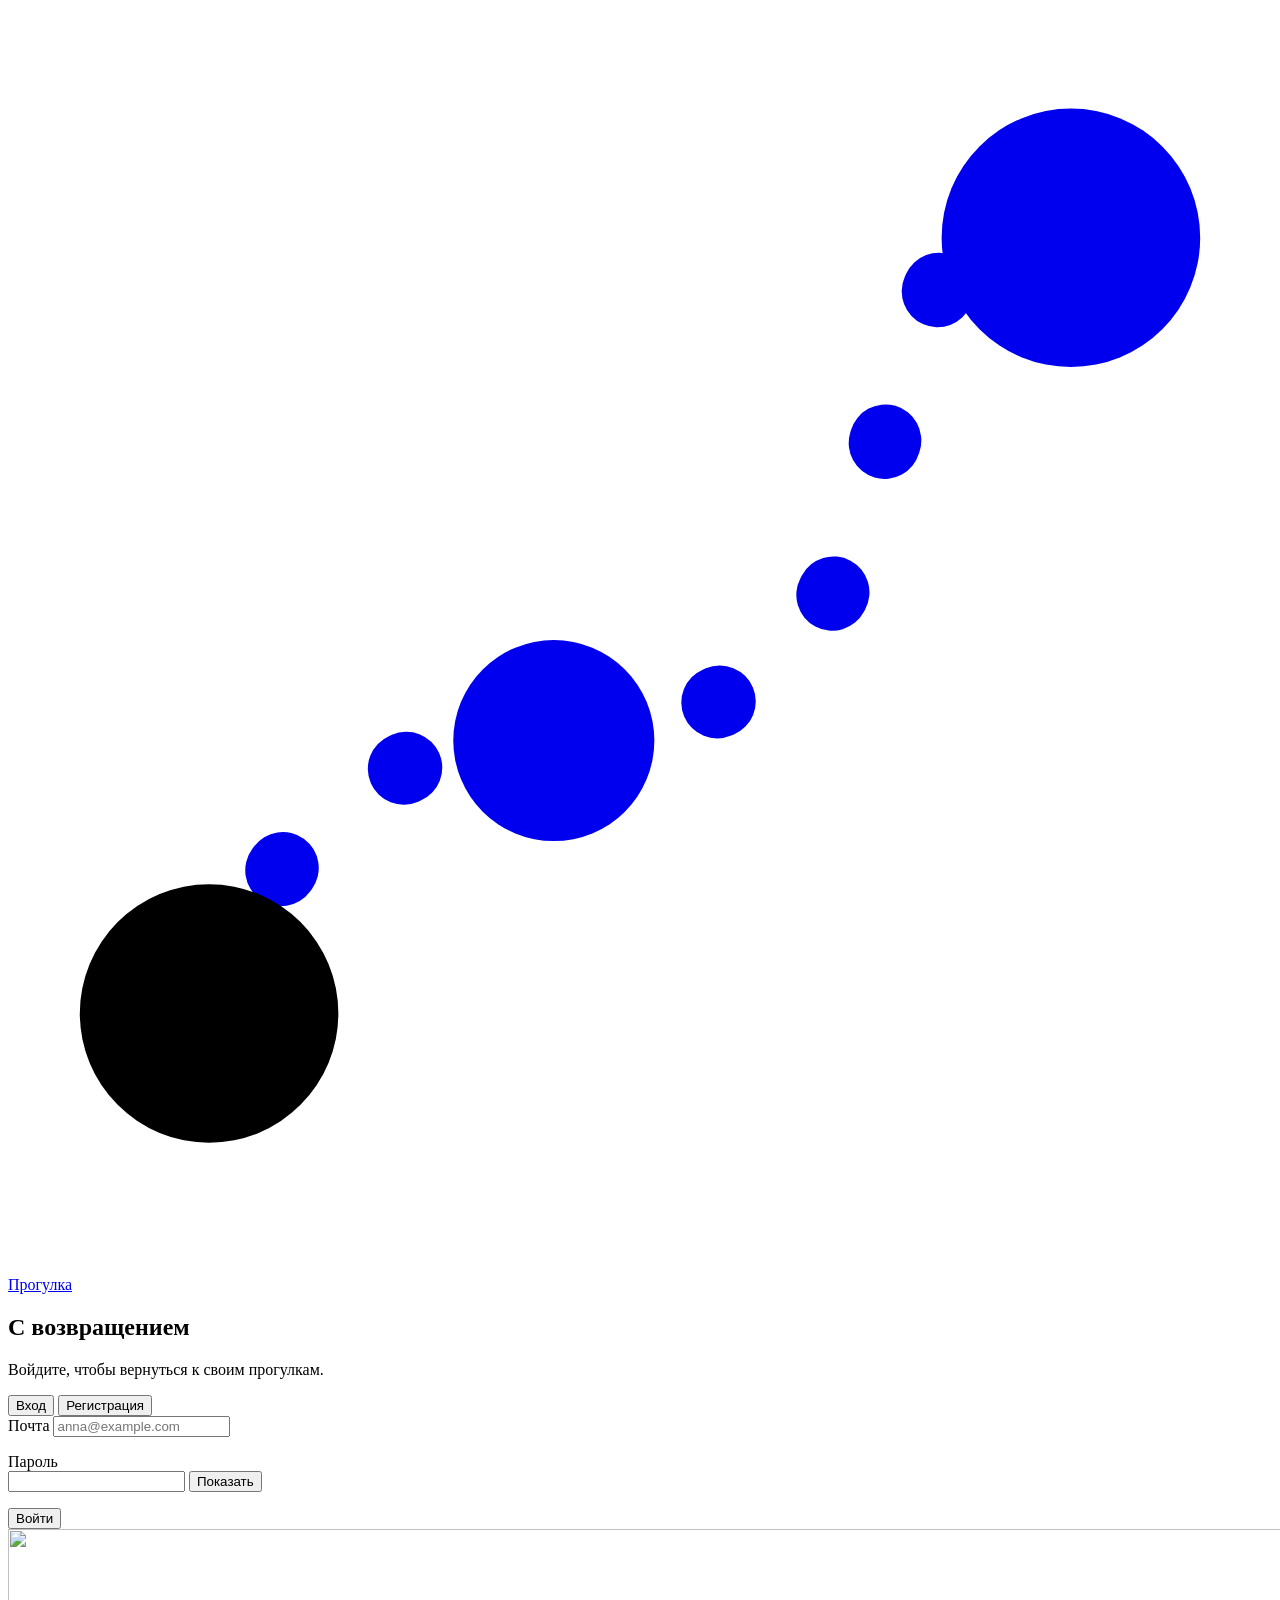
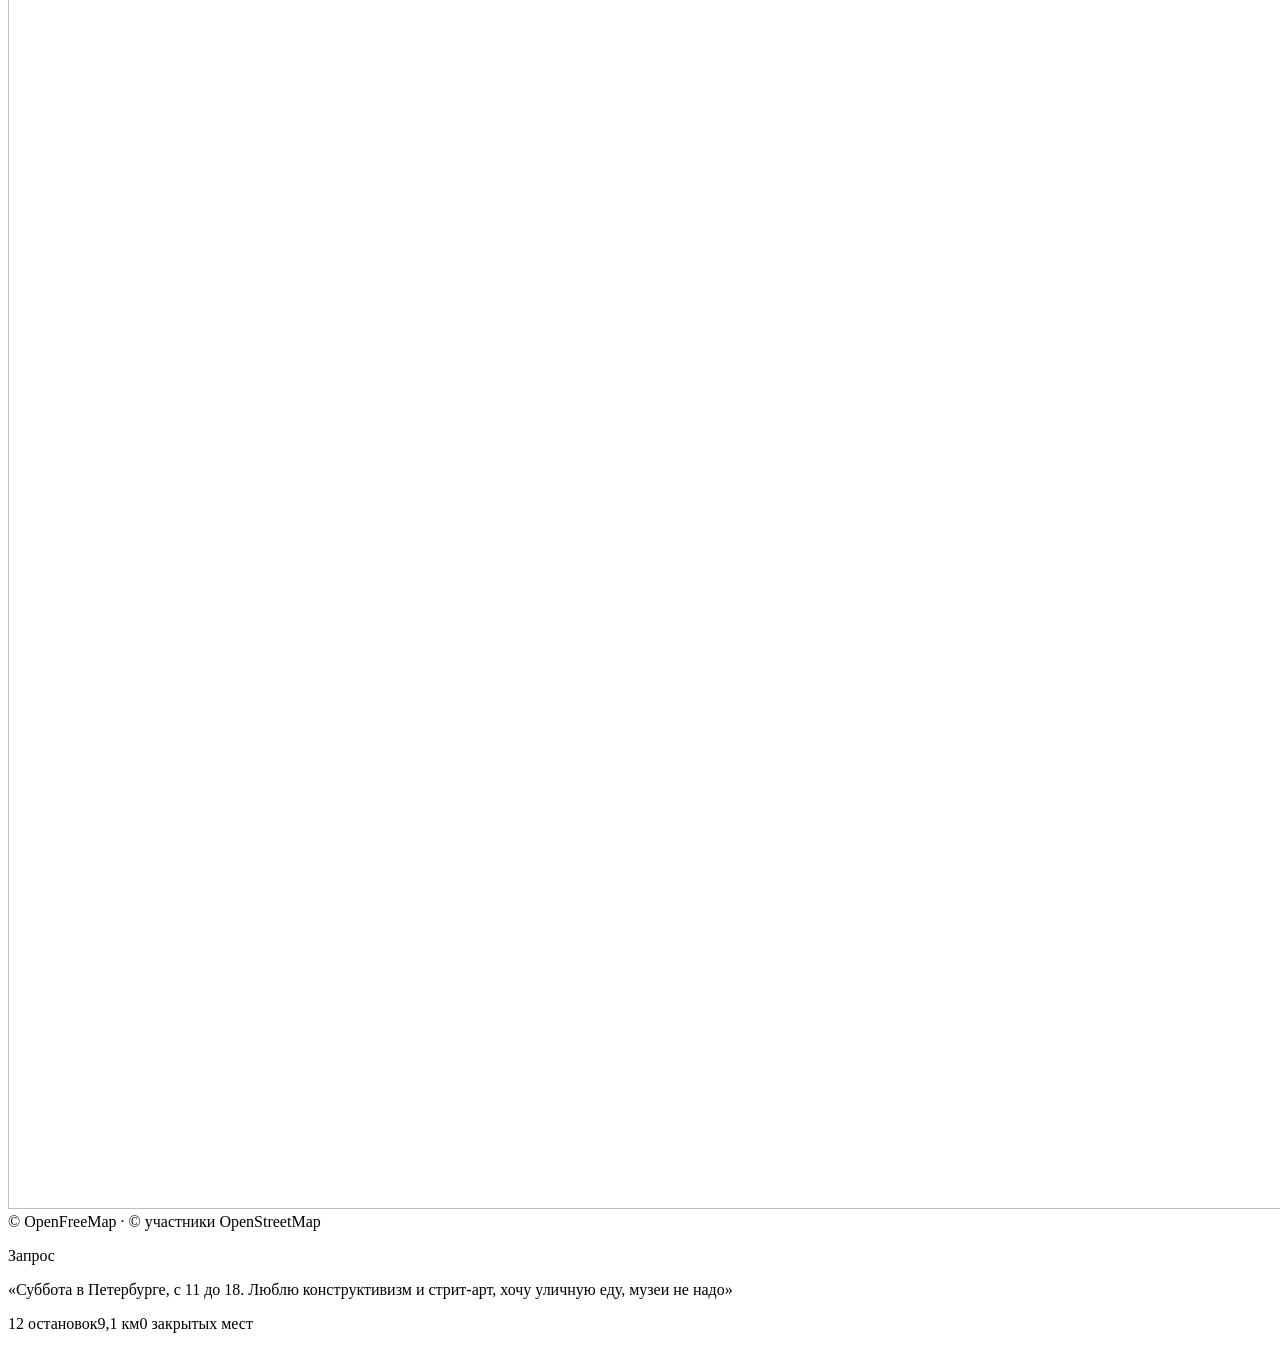
==== app/static/auth.html @ a3401ecc "Accounts, trips cabinet, questionnaire, long-term memory, landing, light design, MapLibre maps - acc" ====
<!doctype html>
<html lang="ru">
<head>
  <meta charset="utf-8">
  <meta name="viewport" content="width=device-width, initial-scale=1">
  <title>Вход — Прогулка</title>
  <link rel="icon" href="data:image/svg+xml,%3Csvg xmlns='http://www.w3.org/2000/svg' viewBox='0 0 32 32'%3E%3Ccircle cx='16' cy='16' r='14' fill='%23c8412a'/%3E%3Ccircle cx='16' cy='16' r='5' fill='%23fff'/%3E%3C/svg%3E">
  <link rel="preconnect" href="https://fonts.googleapis.com">
  <link rel="preconnect" href="https://fonts.gstatic.com" crossorigin>
  <link rel="stylesheet" href="https://fonts.googleapis.com/css2?family=Golos+Text:wght@400..700&family=JetBrains+Mono:wght@400;500;600&family=Spectral:ital,wght@0,400;0,500;0,600;1,400;1,500&display=swap">
  <link rel="stylesheet" href="/static/css/base.css">
  <link rel="stylesheet" href="/static/css/pages.css">
  <script type="module" src="/static/js/auth.js"></script>
</head>
<body>
  <main class="auth">
    <section class="auth-main">
      <a class="brand" href="/" aria-label="Прогулка — на главную">
        <svg class="logo" viewBox="0 0 44 44" aria-hidden="true">
          <path d="M7 35 C 13 18, 26 32, 30 17 S 36 8, 37 8" fill="none" stroke="currentColor"
                stroke-width="2.5" stroke-linecap="round" stroke-dasharray="0.1 5.5"/>
          <circle class="logo-start" cx="7" cy="35" r="4.5"/>
          <circle cx="19" cy="25.5" r="3.5" fill="currentColor"/>
          <circle cx="37" cy="8" r="4.5" fill="currentColor"/>
        </svg>
        <span class="brand-name">Прогулка</span>
      </a>

      <div class="auth-box">
        <header class="auth-head">
          <h1 class="title" id="auth-title">С возвращением</h1>
          <p class="muted" id="auth-lead">Войдите, чтобы вернуться к своим прогулкам.</p>
        </header>

        <div class="tabs" role="tablist" aria-label="Вход или регистрация">
          <button class="tab" type="button" role="tab" id="tab-login" aria-controls="login-form" aria-selected="true">Вход</button>
          <button class="tab" type="button" role="tab" id="tab-register" aria-controls="register-form" aria-selected="false" tabindex="-1">Регистрация</button>
        </div>

        <form class="auth-form" id="login-form" role="tabpanel" aria-labelledby="tab-login" novalidate>
          <div class="field">
            <label for="login-email">Почта</label>
            <input class="input" id="login-email" name="email" type="email" autocomplete="email" maxlength="254"
                   placeholder="anna@example.com" aria-describedby="login-email-error">
            <p class="field-error" id="login-email-error"></p>
          </div>
          <div class="field">
            <label for="login-password">Пароль</label>
            <div class="password">
              <input class="input" id="login-password" name="password" type="password" autocomplete="current-password"
                     maxlength="128" aria-describedby="login-password-error">
              <button class="password-toggle" type="button" aria-controls="login-password" aria-pressed="false">Показать</button>
            </div>
            <p class="field-error" id="login-password-error"></p>
          </div>
          <p class="alert is-error" role="alert" hidden></p>
          <button class="btn btn-primary btn-lg btn-block" type="submit">Войти</button>
        </form>

        <form class="auth-form" id="register-form" role="tabpanel" aria-labelledby="tab-register" novalidate hidden>
          <div class="field">
            <label for="register-name">Как к вам обращаться</label>
            <input class="input" id="register-name" name="name" autocomplete="name" maxlength="60"
                   placeholder="Анна" aria-describedby="register-name-error">
            <p class="field-error" id="register-name-error"></p>
          </div>
          <div class="field">
            <label for="register-email">Почта</label>
            <input class="input" id="register-email" name="email" type="email" autocomplete="email" maxlength="254"
                   placeholder="anna@example.com" aria-describedby="register-email-error">
            <p class="field-error" id="register-email-error"></p>
          </div>
          <div class="field">
            <label for="register-password">Пароль</label>
            <div class="password">
              <input class="input" id="register-password" name="password" type="password" autocomplete="new-password"
                     maxlength="128" aria-describedby="register-password-hint register-password-error">
              <button class="password-toggle" type="button" aria-controls="register-password" aria-pressed="false">Показать</button>
            </div>
            <p class="field-hint" id="register-password-hint">Не меньше 8 символов</p>
            <p class="field-error" id="register-password-error"></p>
          </div>
          <p class="alert is-error" role="alert" hidden></p>
          <button class="btn btn-primary btn-lg btn-block" type="submit">Создать аккаунт</button>
          <p class="fine-print">Дальше — анкета из трёх коротких шагов об интересах. Её можно пропустить и заполнить потом.</p>
        </form>

        <aside class="demo-card" id="demo" aria-labelledby="demo-title" hidden>
          <div class="demo-head">
            <p class="eyebrow" id="demo-title">Демо-аккаунт</p>
            <p>Посмотреть всё сразу: без регистрации и анкеты, профиль уже заполнен.</p>
          </div>
          <dl class="demo-creds">
            <div><dt>Почта</dt><dd id="demo-email"></dd></div>
            <div><dt>Пароль</dt><dd id="demo-password"></dd></div>
          </dl>
          <button class="btn btn-block" type="button" id="demo-login">Войти как демо</button>
          <p class="alert is-error" role="alert" hidden></p>
        </aside>
      </div>
    </section>

    <aside class="auth-side" aria-hidden="true">
      <img src="/static/img/route-example.jpg" alt="" width="1520" height="1280">
      <span class="auth-credit">© OpenFreeMap · © участники OpenStreetMap</span>
      <div class="auth-quote">
        <p class="auth-quote-label">Запрос</p>
        <p class="auth-quote-text">«Суббота в Петербурге, с 11 до 18. Люблю конструктивизм и стрит-арт, хочу уличную еду, музеи не надо»</p>
        <p class="auth-quote-result"><span>12 остановок</span><span>9,1 км</span><span>0 закрытых мест</span></p>
      </div>
    </aside>
  </main>
</body>
</html>
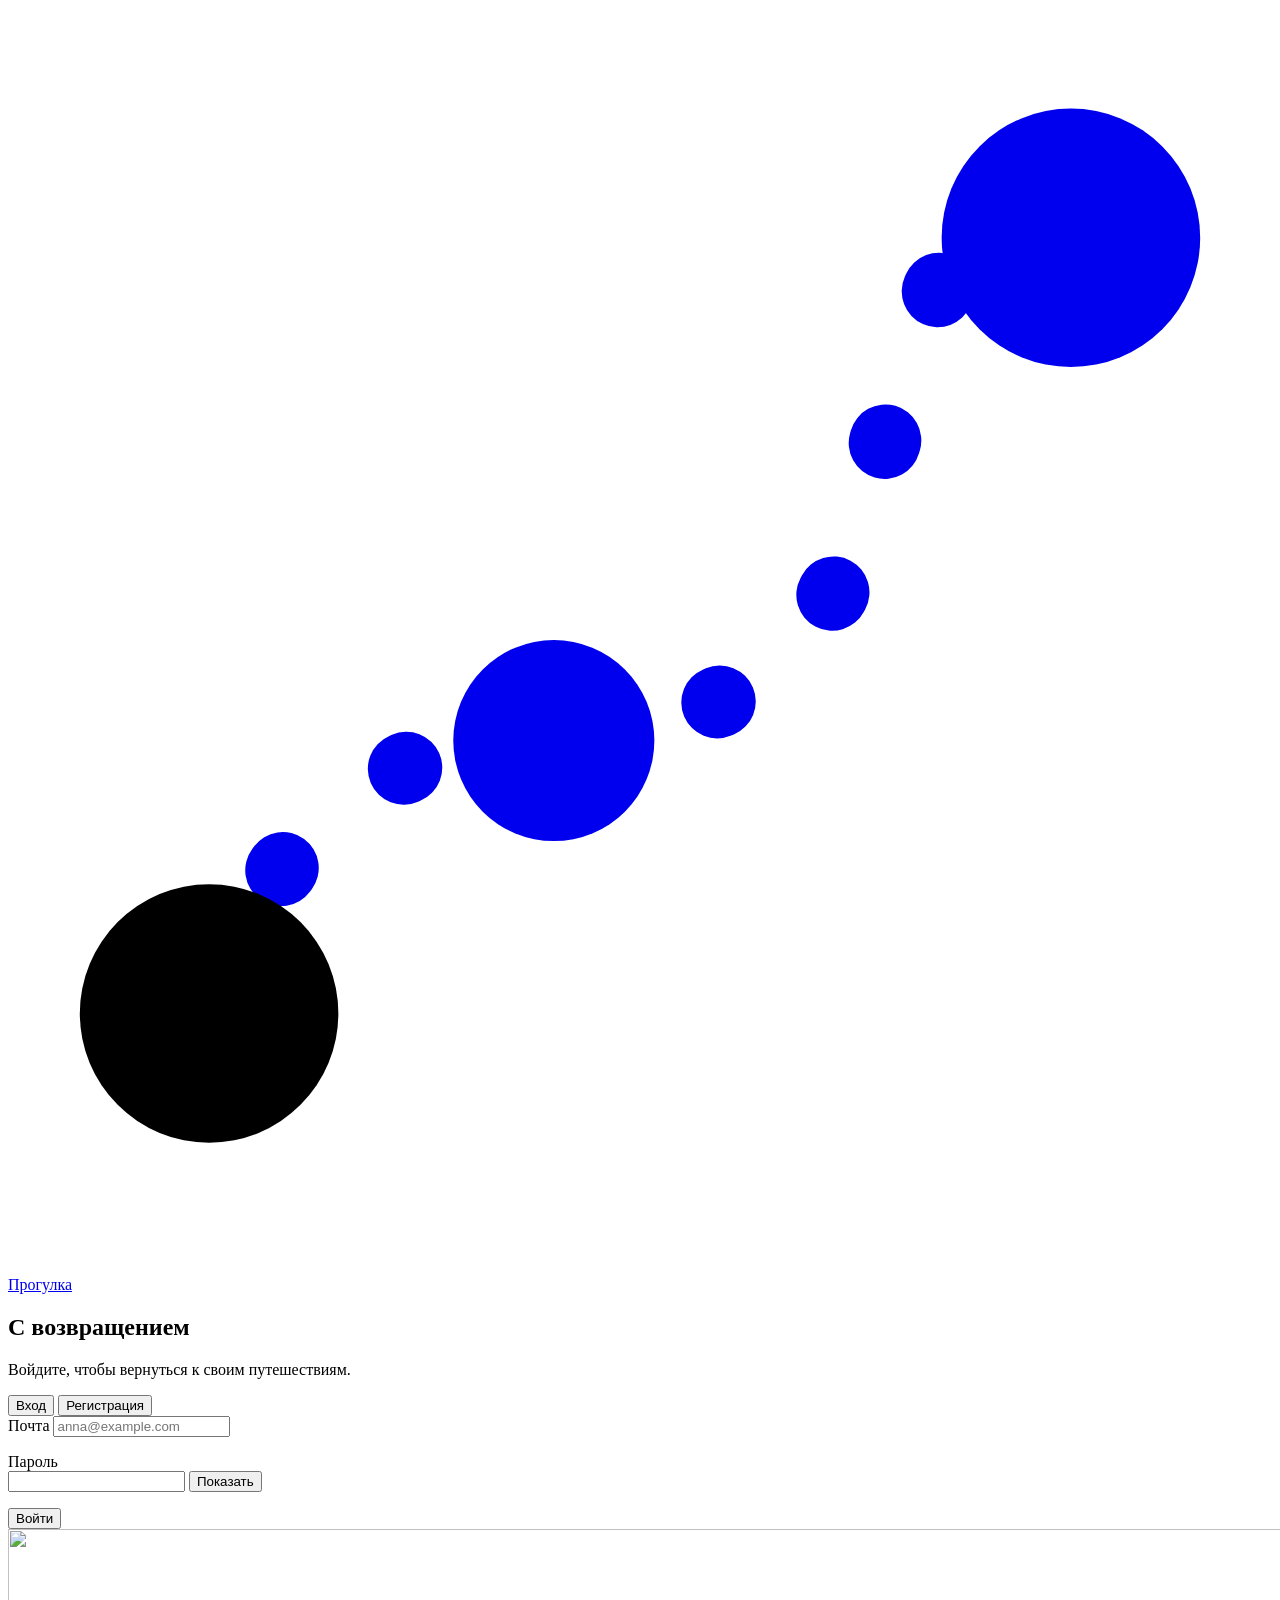
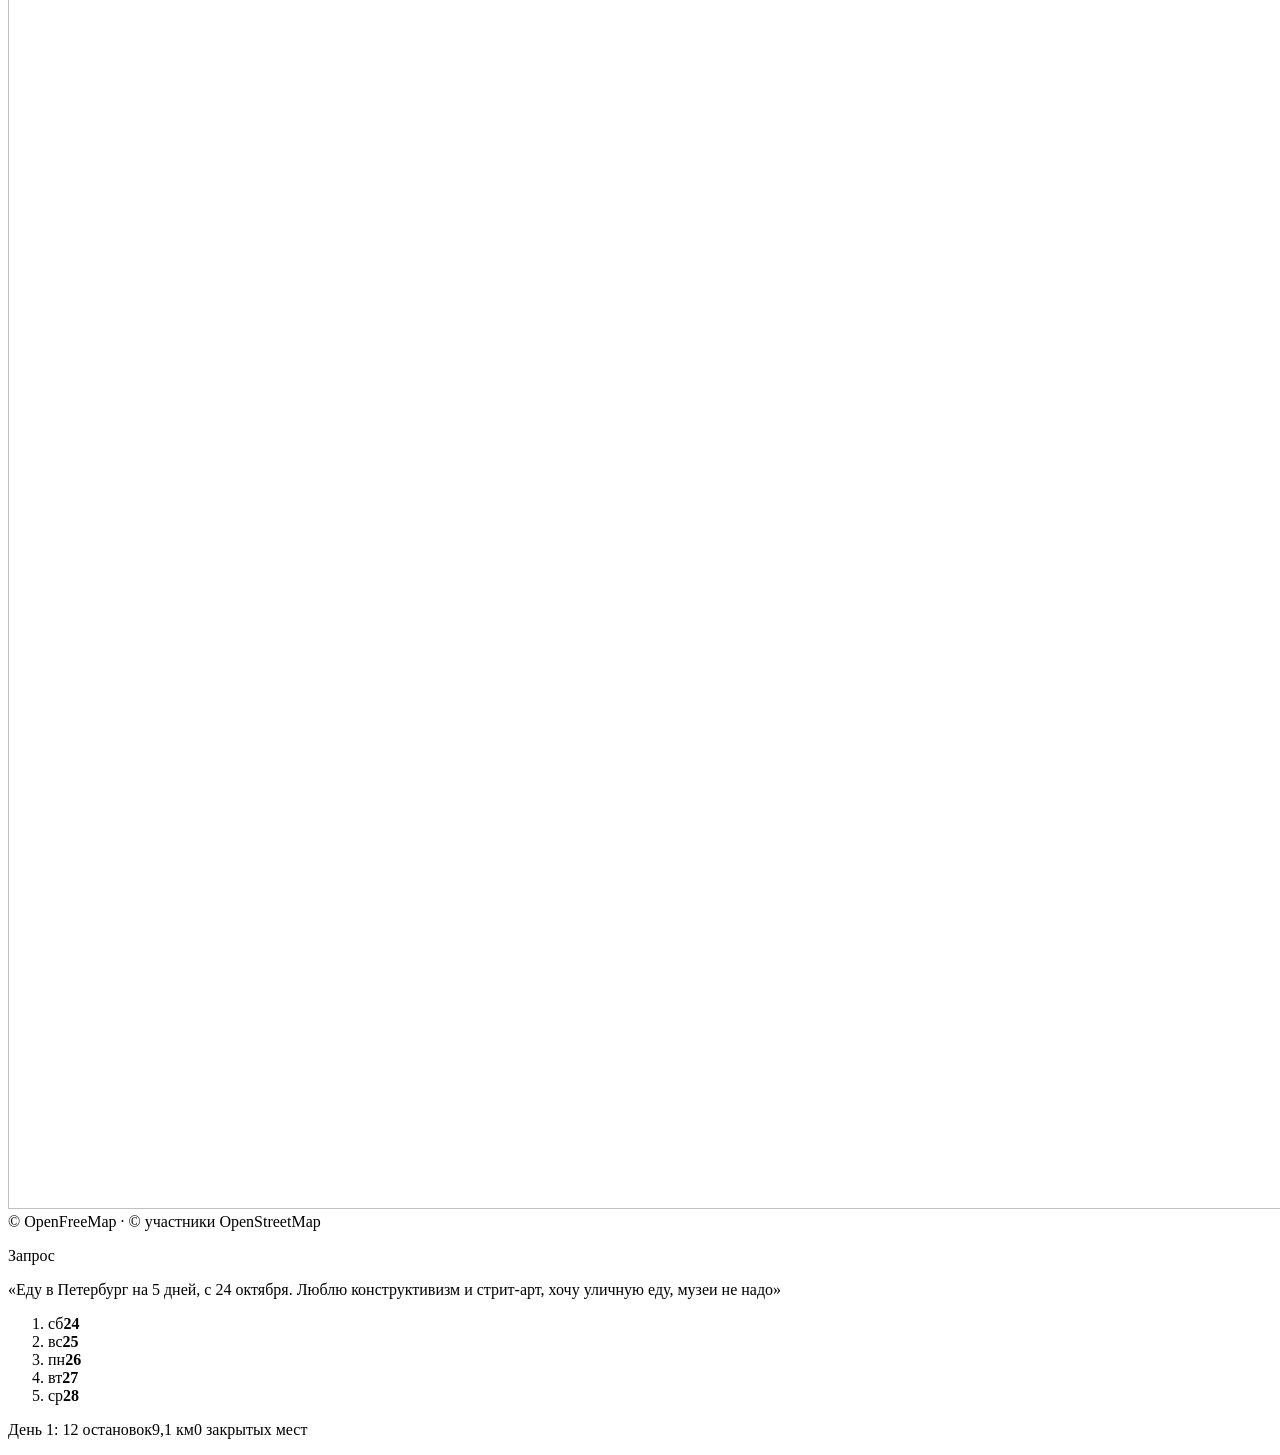
==== commit cff094da: "Multi-day journeys (plan-and-execute), voice input, calendar and time slider, travel positioning - o" ====
--- a/app/static/auth.html
+++ b/app/static/auth.html
@@ -29,7 +29,7 @@
       <div class="auth-box">
         <header class="auth-head">
           <h1 class="title" id="auth-title">С возвращением</h1>
-          <p class="muted" id="auth-lead">Войдите, чтобы вернуться к своим прогулкам.</p>
+          <p class="muted" id="auth-lead">Войдите, чтобы вернуться к своим путешествиям.</p>
         </header>
 
         <div class="tabs" role="tablist" aria-label="Вход или регистрация">
@@ -105,8 +105,15 @@
       <span class="auth-credit">© OpenFreeMap · © участники OpenStreetMap</span>
       <div class="auth-quote">
         <p class="auth-quote-label">Запрос</p>
-        <p class="auth-quote-text">«Суббота в Петербурге, с 11 до 18. Люблю конструктивизм и стрит-арт, хочу уличную еду, музеи не надо»</p>
-        <p class="auth-quote-result"><span>12 остановок</span><span>9,1 км</span><span>0 закрытых мест</span></p>
+        <p class="auth-quote-text">«Еду в Петербург на 5 дней, с 24 октября. Люблю конструктивизм и стрит-арт, хочу уличную еду, музеи не надо»</p>
+        <ol class="day-strip">
+          <li class="is-current" style="--day: var(--day-1)"><span>сб</span><b>24</b></li>
+          <li style="--day: var(--day-2)"><span>вс</span><b>25</b></li>
+          <li style="--day: var(--day-3)"><span>пн</span><b>26</b></li>
+          <li style="--day: var(--day-4)"><span>вт</span><b>27</b></li>
+          <li style="--day: var(--day-5)"><span>ср</span><b>28</b></li>
+        </ol>
+        <p class="auth-quote-result"><span>День 1: 12 остановок</span><span>9,1 км</span><span>0 закрытых мест</span></p>
       </div>
     </aside>
   </main>
